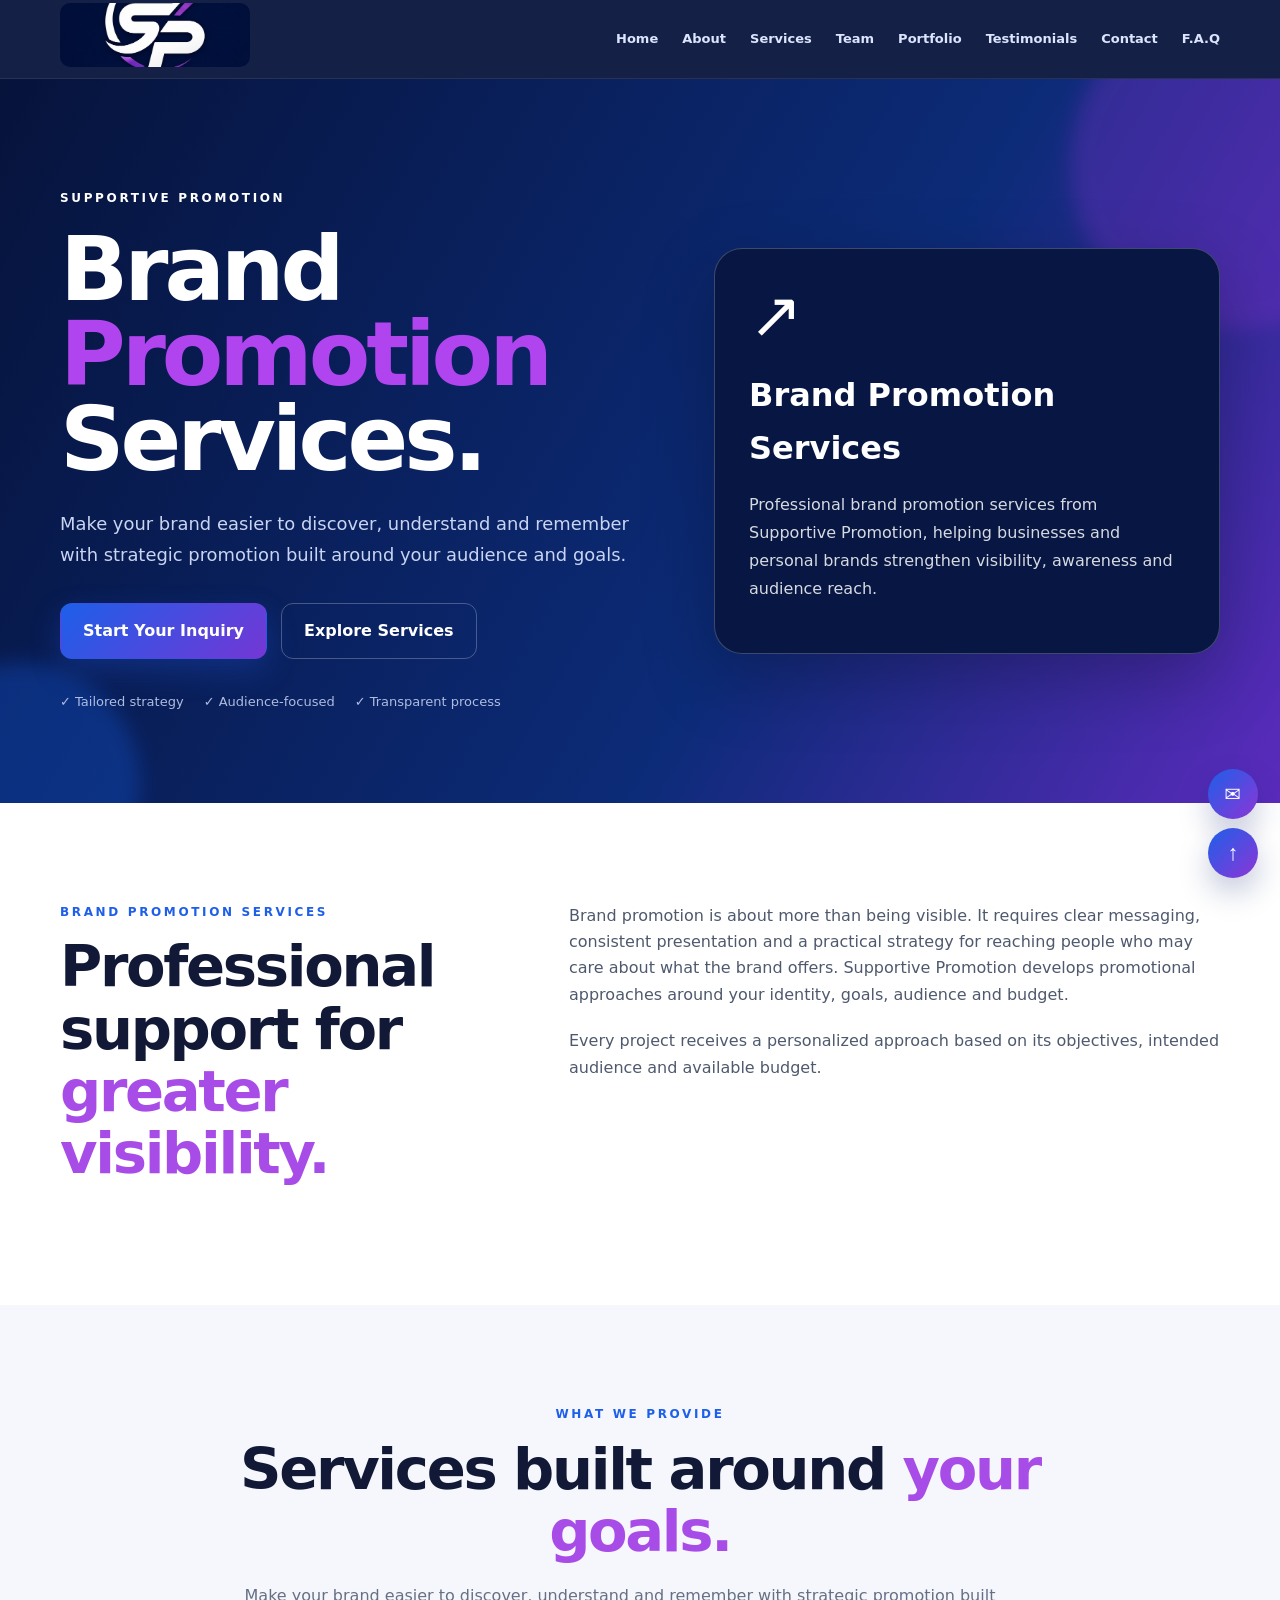
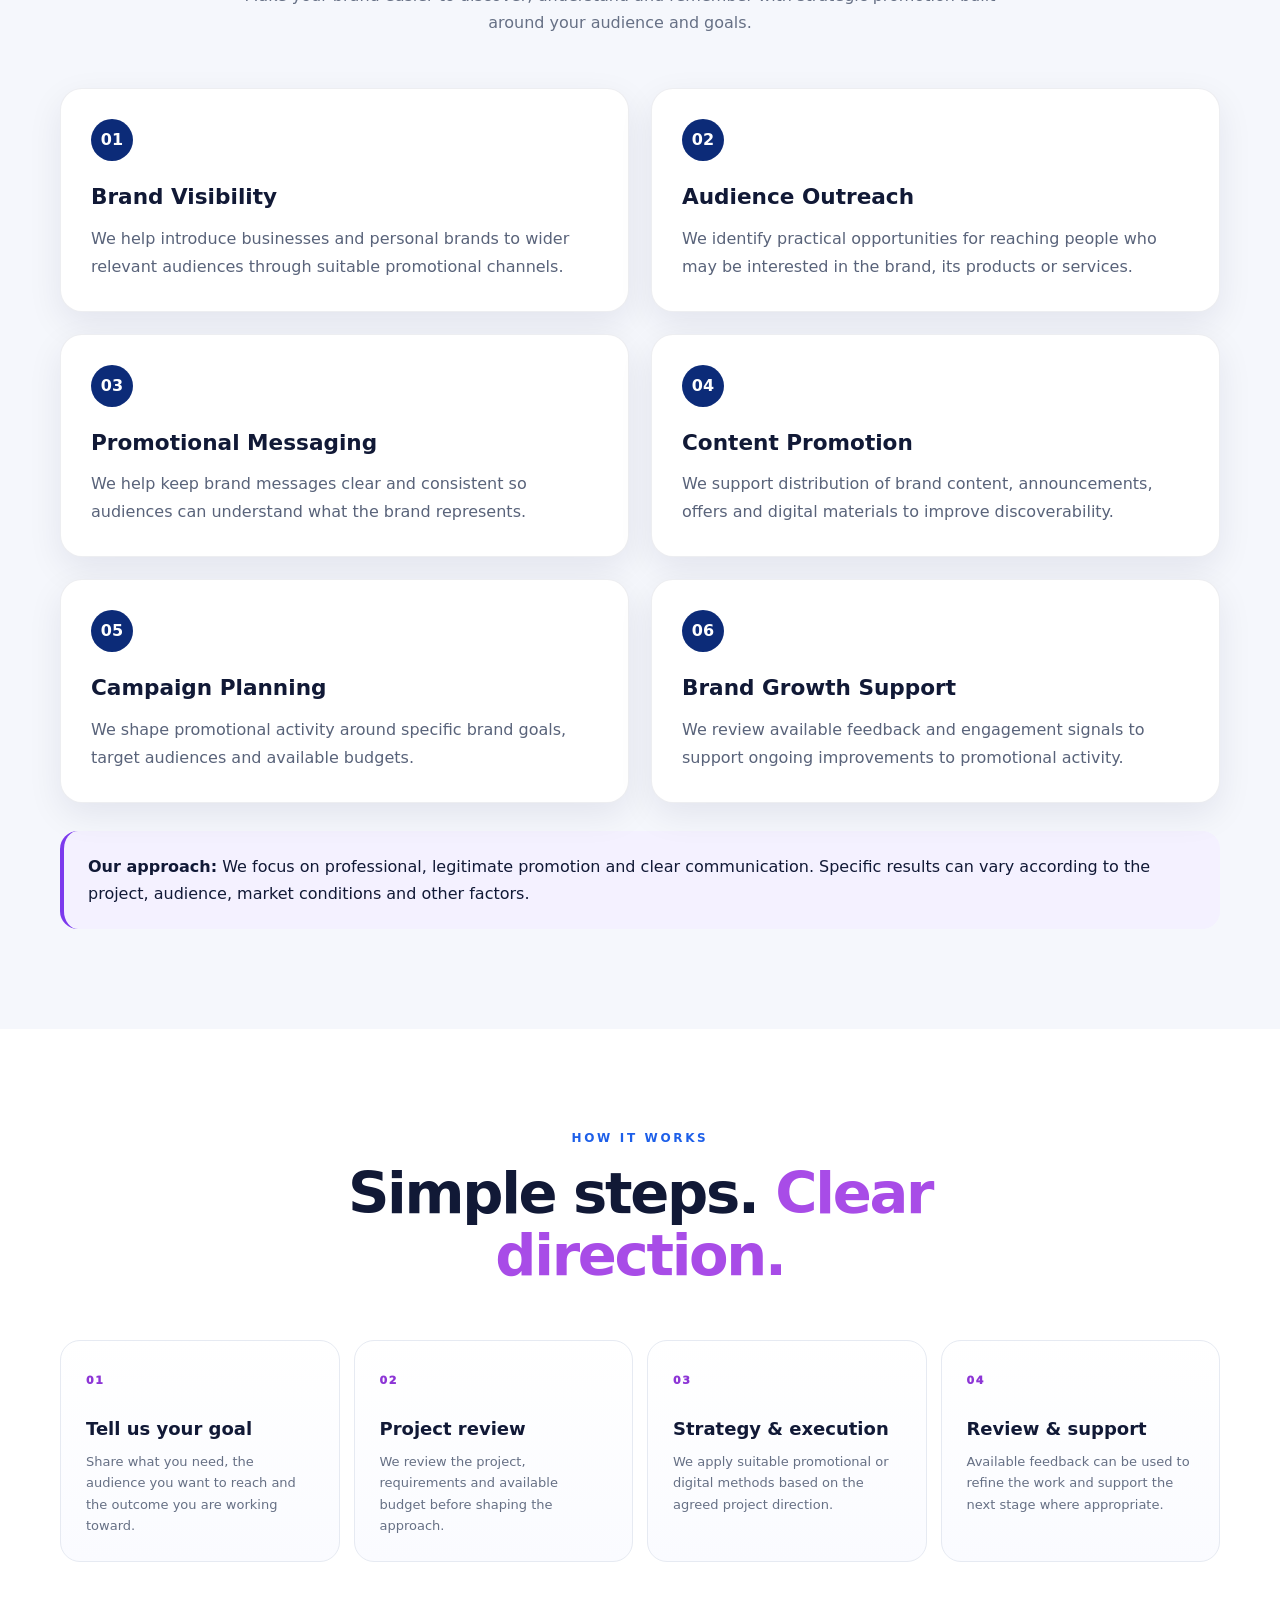
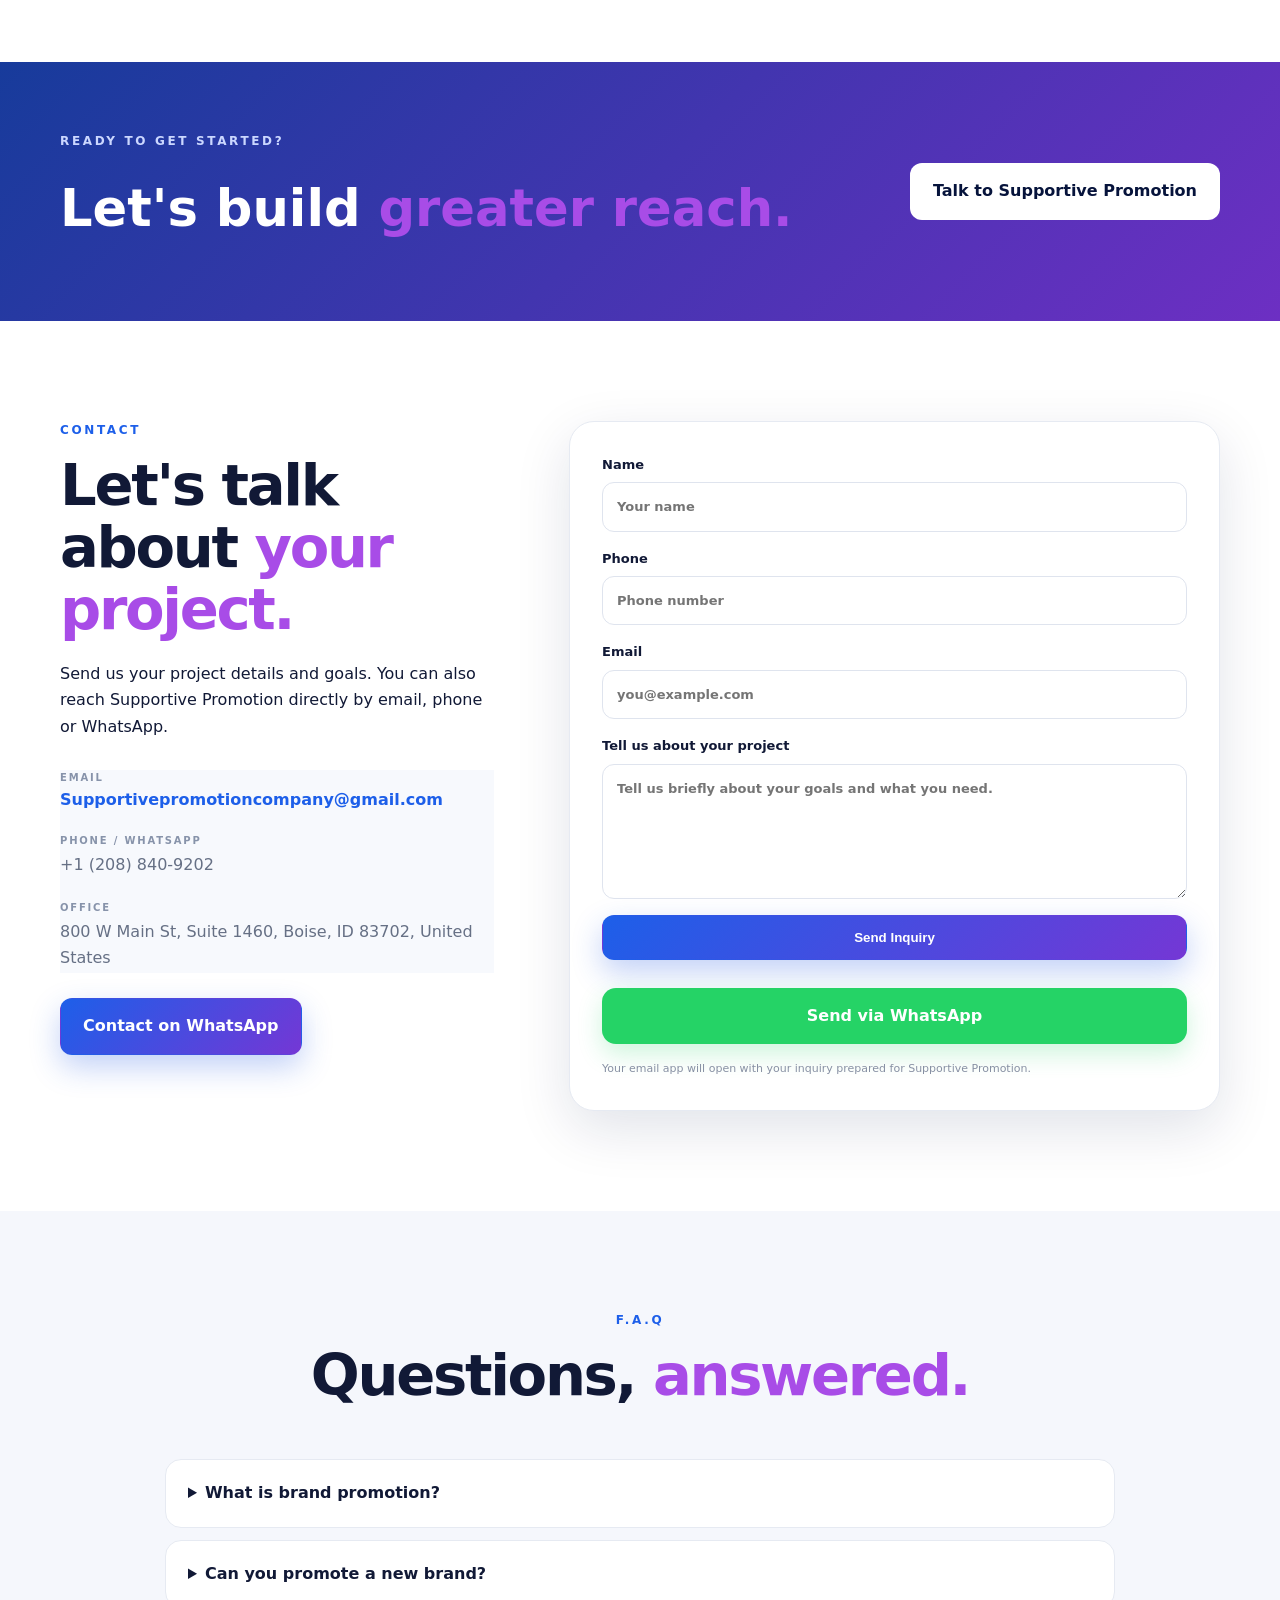
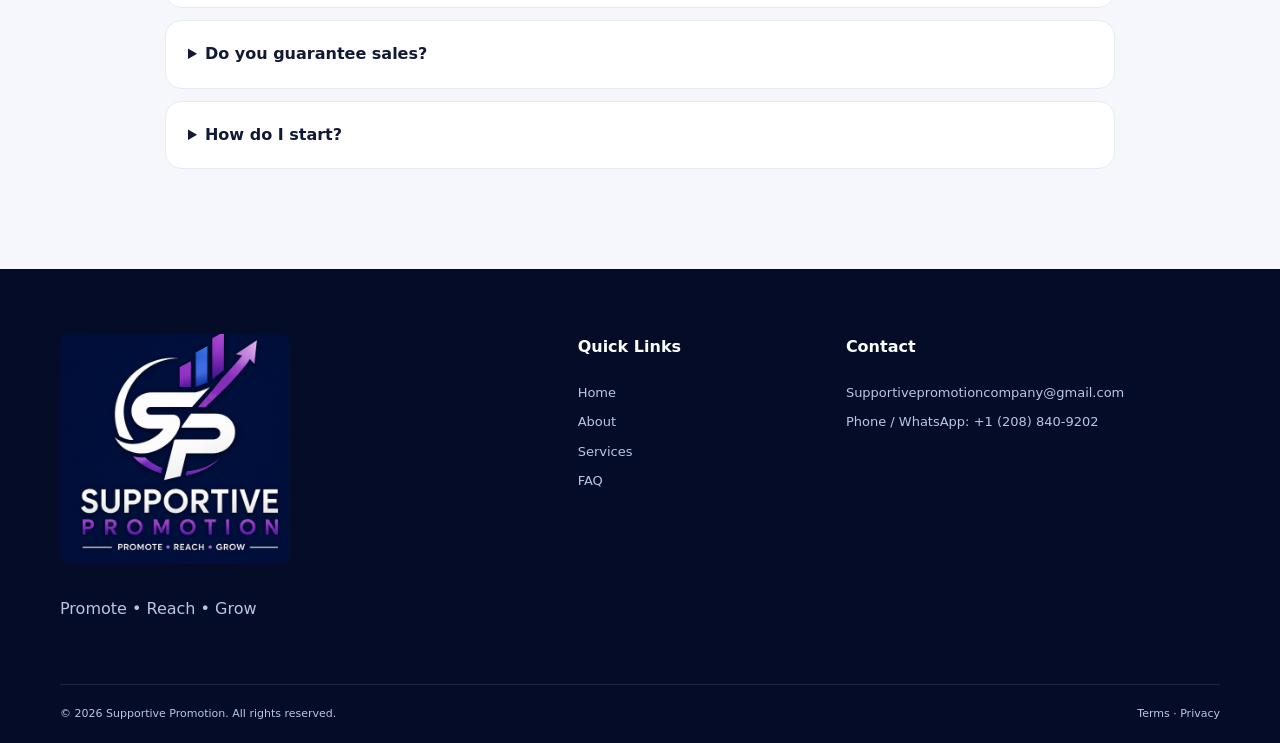
==== brand-promotion.html @ d79837c0 "Add remaining SEO service pages" ====
<!doctype html>
<html lang="en">
<head>
<meta charset="utf-8">
<meta name="viewport" content="width=device-width, initial-scale=1">
<meta name="robots" content="index, follow">
<meta name="theme-color" content="#06133b">
<link rel="icon" href="supportive-promotion-logo-nav.jpg">
<link rel="stylesheet" href="styles.css">
<style>
.service-page-hero{position:relative;overflow:hidden;padding:110px 0 90px;background:linear-gradient(120deg,#06133b 0%,#0c2b78 62%,#5b2bbd 100%);color:#fff}
.service-page-hero .hero-grid{align-items:center}.service-page-hero h1{font-size:clamp(3rem,7vw,6rem);line-height:.95;margin:18px 0 26px;letter-spacing:-.045em}
.service-page-hero h1 span{color:#b044ef}.service-page-hero .hero-text{max-width:680px;font-size:1.12rem;line-height:1.75}.service-page-hero .eyebrow{color:#fff}
.service-visual{background:#071642;border:1px solid rgba(255,255,255,.22);border-radius:28px;padding:34px;box-shadow:0 25px 70px rgba(0,0,0,.25)}
.service-visual .mark{font-size:4rem;line-height:1}.service-visual h3{font-size:2rem;margin:22px 0 10px}.service-visual p{opacity:.84;line-height:1.75}
.service-detail-grid{display:grid;grid-template-columns:repeat(2,minmax(0,1fr));gap:22px;margin-top:38px}.service-detail-card{background:#fff;border-radius:22px;padding:30px;box-shadow:0 12px 35px rgba(6,19,59,.08);border:1px solid rgba(6,19,59,.07)}
.service-detail-card b{display:inline-flex;width:42px;height:42px;align-items:center;justify-content:center;border-radius:50%;background:#0c2b78;color:#fff;margin-bottom:18px}.service-detail-card h3{margin:0 0 10px;font-size:1.35rem}.service-detail-card p{margin:0;line-height:1.75;color:#59637a}
.page-note{margin-top:28px;padding:22px 24px;border-radius:18px;background:#f4f1ff;border-left:4px solid #7c3aed;line-height:1.7}.page-contact-actions{display:flex;gap:14px;flex-wrap:wrap;margin-top:25px}
@media(max-width:800px){.service-page-hero{padding:80px 0 65px}.service-detail-grid{grid-template-columns:1fr}}
</style>
<title>Brand Promotion Services | Supportive Promotion</title>
<meta name="description" content="Professional brand promotion services from Supportive Promotion, helping businesses and personal brands strengthen visibility, awareness and audience reach.">
<link rel="canonical" href="https://supportivepromotion.com/brand-promotion.html">
<meta property="og:type" content="website"><meta property="og:title" content="Brand Promotion Services | Supportive Promotion"><meta property="og:description" content="Professional brand promotion services from Supportive Promotion, helping businesses and personal brands strengthen visibility, awareness and audience reach."><meta property="og:url" content="https://supportivepromotion.com/brand-promotion.html"><meta property="og:image" content="https://supportivepromotion.com/supportive-promotion-logo.png"><meta property="og:site_name" content="Supportive Promotion">
<meta name="twitter:card" content="summary_large_image"><meta name="twitter:title" content="Brand Promotion Services | Supportive Promotion"><meta name="twitter:description" content="Professional brand promotion services from Supportive Promotion, helping businesses and personal brands strengthen visibility, awareness and audience reach."><meta name="twitter:image" content="https://supportivepromotion.com/supportive-promotion-logo.png">
<script type="application/ld+json">{
"@context":"https://schema.org","@type":"Service","name":"Brand Promotion Services",
"serviceType":"Brand Promotion Services","url":"https://supportivepromotion.com/brand-promotion.html","description":"Professional brand promotion services from Supportive Promotion, helping businesses and personal brands strengthen visibility, awareness and audience reach.",
"provider":{"@type":"Organization","name":"Supportive Promotion","url":"https://supportivepromotion.com/","email":"Supportivepromotioncompany@gmail.com","telephone":"+1-208-840-9202"}
}</script>
</head>
<body>
<header class="site-header" id="top"><div class="container nav-wrap">
<a class="brand" href="index.html" aria-label="Supportive Promotion home"><img src="supportive-promotion-logo-nav.jpg" alt="Supportive Promotion logo"></a>
<button class="menu-btn" aria-label="Open navigation" aria-expanded="false">☰</button>
<nav class="nav" aria-label="Main navigation"><a href="index.html">Home</a><a href="index.html#about">About</a><a href="index.html#services">Services</a><a href="index.html#team">Team</a><a href="index.html#portfolio">Portfolio</a><a href="index.html#testimonials">Testimonials</a><a href="#contact">Contact</a><a href="#faq">F.A.Q</a></nav>
</div></header>
<main>
<section class="service-page-hero"><div class="hero-glow glow-one"></div><div class="hero-glow glow-two"></div><div class="container hero-grid">
<div class="hero-copy reveal"><p class="eyebrow">SUPPORTIVE PROMOTION</p><h1>Brand<br><span>Promotion</span><br>Services.</h1><p class="hero-text">Make your brand easier to discover, understand and remember with strategic promotion built around your audience and goals.</p><div class="hero-actions"><a class="btn btn-primary" href="#contact">Start Your Inquiry</a><a class="btn btn-outline" href="#services">Explore Services</a></div><div class="trust-row"><span>✓ Tailored strategy</span><span>✓ Audience-focused</span><span>✓ Transparent process</span></div></div>
<div class="service-visual reveal"><div class="mark">↗</div><h3>Brand Promotion Services</h3><p>Professional brand promotion services from Supportive Promotion, helping businesses and personal brands strengthen visibility, awareness and audience reach.</p></div>
</div></section>

<section class="section about"><div class="container two-col"><div class="section-heading reveal"><p class="eyebrow blue">BRAND PROMOTION SERVICES</p><h2>Professional support for <span>greater visibility.</span></h2></div><div class="about-copy reveal"><p>Brand promotion is about more than being visible. It requires clear messaging, consistent presentation and a practical strategy for reaching people who may care about what the brand offers. Supportive Promotion develops promotional approaches around your identity, goals, audience and budget.</p><p>Every project receives a personalized approach based on its objectives, intended audience and available budget.</p></div></div></section>

<section class="section soft" id="services"><div class="container"><div class="section-heading centered reveal"><p class="eyebrow blue">WHAT WE PROVIDE</p><h2>Services built around <span>your goals.</span></h2><p>Make your brand easier to discover, understand and remember with strategic promotion built around your audience and goals.</p></div><div class="service-detail-grid"><article class="service-detail-card reveal"><b>01</b><h3>Brand Visibility</h3><p>We help introduce businesses and personal brands to wider relevant audiences through suitable promotional channels.</p></article>
<article class="service-detail-card reveal"><b>02</b><h3>Audience Outreach</h3><p>We identify practical opportunities for reaching people who may be interested in the brand, its products or services.</p></article>
<article class="service-detail-card reveal"><b>03</b><h3>Promotional Messaging</h3><p>We help keep brand messages clear and consistent so audiences can understand what the brand represents.</p></article>
<article class="service-detail-card reveal"><b>04</b><h3>Content Promotion</h3><p>We support distribution of brand content, announcements, offers and digital materials to improve discoverability.</p></article>
<article class="service-detail-card reveal"><b>05</b><h3>Campaign Planning</h3><p>We shape promotional activity around specific brand goals, target audiences and available budgets.</p></article>
<article class="service-detail-card reveal"><b>06</b><h3>Brand Growth Support</h3><p>We review available feedback and engagement signals to support ongoing improvements to promotional activity.</p></article></div><div class="page-note reveal"><strong>Our approach:</strong> We focus on professional, legitimate promotion and clear communication. Specific results can vary according to the project, audience, market conditions and other factors.</div></div></section>

<section class="section process"><div class="container"><div class="section-heading centered reveal"><p class="eyebrow blue">HOW IT WORKS</p><h2>Simple steps. <span>Clear direction.</span></h2></div><div class="process-grid">
<div class="process-step reveal"><span>01</span><h3>Tell us your goal</h3><p>Share what you need, the audience you want to reach and the outcome you are working toward.</p></div>
<div class="process-step reveal"><span>02</span><h3>Project review</h3><p>We review the project, requirements and available budget before shaping the approach.</p></div>
<div class="process-step reveal"><span>03</span><h3>Strategy & execution</h3><p>We apply suitable promotional or digital methods based on the agreed project direction.</p></div>
<div class="process-step reveal"><span>04</span><h3>Review & support</h3><p>Available feedback can be used to refine the work and support the next stage where appropriate.</p></div>
</div></div></section>

<section class="section cta"><div class="container cta-inner reveal"><div><p class="eyebrow">READY TO GET STARTED?</p><h2>Let's build <span>greater reach.</span></h2></div><a class="btn btn-light" href="#contact">Talk to Supportive Promotion</a></div></section>

<section class="section contact" id="contact"><div class="container two-col"><div class="section-heading reveal"><p class="eyebrow blue">CONTACT</p><h2>Let's talk about <span>your project.</span></h2><p>Send us your project details and goals. You can also reach Supportive Promotion directly by email, phone or WhatsApp.</p><div class="contact-info"><div><small>EMAIL</small><a href="mailto:Supportivepromotioncompany@gmail.com">Supportivepromotioncompany@gmail.com</a></div><div><small>PHONE / WHATSAPP</small><p>+1 (208) 840-9202</p></div><div><small>OFFICE</small><p>800 W Main St, Suite 1460, Boise, ID 83702, United States</p></div></div><div class="page-contact-actions"><a class="btn btn-primary" href="https://wa.me/12088409202" target="_blank" rel="noopener">Contact on WhatsApp</a><a class="btn btn-outline" href="mailto:Supportivepromotioncompany@gmail.com">Send Email</a></div></div>
<form class="contact-form reveal" id="contactForm"><label>Name<input name="name" required placeholder="Your name"></label><label>Phone<input name="phone" placeholder="Phone number"></label><label>Email<input type="email" name="email" required placeholder="you@example.com"></label><label>Tell us about your project<textarea name="message" rows="5" required placeholder="Tell us briefly about your goals and what you need."></textarea></label><button class="btn btn-primary" type="submit">Send Inquiry</button><a id="whatsapp-inquiry" class="whatsapp-inquiry" href="https://wa.me/12088409202" target="_blank" rel="noopener">Send via WhatsApp</a><p class="form-note">Your email app will open with your inquiry prepared for Supportive Promotion.</p></form></div></section>

<section class="section soft" id="faq"><div class="container faq-wrap"><div class="section-heading centered reveal"><p class="eyebrow blue">F.A.Q</p><h2>Questions, <span>answered.</span></h2></div><div class="faq-list"><details class="reveal"><summary>What is brand promotion?</summary><p>Brand promotion is the strategic use of messaging, content and promotional channels to increase awareness and help relevant audiences discover a brand.</p></details>
<details class="reveal"><summary>Can you promote a new brand?</summary><p>Yes. New and developing brands can be considered depending on their goals, content and promotion requirements.</p></details>
<details class="reveal"><summary>Do you guarantee sales?</summary><p>No. Promotion can improve awareness and reach, but sales depend on factors such as the offer, pricing, audience demand and market conditions.</p></details>
<details class="reveal"><summary>How do I start?</summary><p>Send us your brand details, goals, relevant links and the audience you want to reach.</p></details></div></div></section>
</main>
<div class="floating-actions" aria-label="Quick actions"><a href="mailto:Supportivepromotioncompany@gmail.com" title="Email Supportive Promotion" aria-label="Email Supportive Promotion">✉</a><button id="backTop" title="Back to top" aria-label="Back to top">↑</button></div>
<footer class="footer"><div class="container footer-grid"><div><img src="supportive-promotion-logo-nav.jpg" class="footer-logo" alt="Supportive Promotion"><p>Promote • Reach • Grow</p></div><div><h4>Quick Links</h4><a href="index.html">Home</a><a href="index.html#about">About</a><a href="index.html#services">Services</a><a href="#faq">FAQ</a></div><div><h4>Contact</h4><a href="mailto:Supportivepromotioncompany@gmail.com">Supportivepromotioncompany@gmail.com</a><span>Phone / WhatsApp: +1 (208) 840-9202</span></div></div><div class="container footer-bottom"><span>© 2026 Supportive Promotion. All rights reserved.</span><span>Terms · Privacy</span></div></footer>
<script src="script.js"></script>
</body></html>
---- styles.css ----
:root{
  --navy:#06133b;--navy2:#0b1e55;--blue:#1d5fe9;--purple:#8d35d6;
  --ink:#111936;--muted:#667085;--soft:#f5f7fc;--white:#fff;--line:#e6eaf2;
  --shadow:0 18px 55px rgba(9,25,70,.12);--radius:22px;
}
*{box-sizing:border-box}html{scroll-behavior:smooth}body{margin:0;font-family:Inter,ui-sans-serif,system-ui,-apple-system,Segoe UI,Roboto,Arial,sans-serif;color:var(--ink);background:#fff;line-height:1.65}
a{text-decoration:none;color:inherit}.container{width:min(1160px,92%);margin:auto}
.site-header{position:sticky;top:0;z-index:50;background:rgba(6,19,59,.94);backdrop-filter:blur(15px);border-bottom:1px solid rgba(255,255,255,.08)}
.nav-wrap{height:78px;display:flex;align-items:center;justify-content:space-between;gap:30px}.brand img{width:190px;height:64px;object-fit:cover;object-position:center 38%;border-radius:10px}.nav{display:flex;gap:24px;align-items:center}.nav a{font-size:13px;color:#dce5ff;font-weight:700}.nav a:hover{color:#fff}.menu-btn{display:none;background:none;border:0;color:#fff;font-size:27px}
.hero{position:relative;overflow:hidden;background:radial-gradient(circle at 78% 35%,#153d9c 0,#0a205d 32%,#06133b 68%);color:#fff;padding:92px 0 105px}.hero-grid{display:grid;grid-template-columns:1.08fr .92fr;align-items:center;gap:60px;position:relative;z-index:2}.eyebrow{font-size:12px;letter-spacing:.22em;font-weight:900;margin:0 0 14px;color:#cbd7ff}.eyebrow.blue{color:var(--blue)}h1{font-size:clamp(45px,6vw,78px);line-height:1.02;letter-spacing:-.045em;margin:0 0 25px}h1 span,h2 span{color:#a84ce7}.hero-text{font-size:18px;max-width:640px;color:#c9d4f2}.hero-actions{display:flex;gap:14px;margin:32px 0}.btn{display:inline-flex;align-items:center;justify-content:center;padding:14px 22px;border-radius:12px;font-weight:800;border:1px solid transparent;transition:.25s;cursor:pointer}.btn-primary{background:linear-gradient(135deg,var(--blue),#7437d5);color:#fff;box-shadow:0 12px 30px rgba(36,88,225,.28)}.btn-primary:hover{transform:translateY(-2px)}.btn-outline{border-color:rgba(255,255,255,.25);color:#fff}.btn-outline:hover{background:rgba(255,255,255,.08)}.btn-light{background:#fff;color:var(--navy)}.trust-row{display:flex;gap:20px;flex-wrap:wrap;color:#aebce0;font-size:13px}.hero-visual{position:relative;min-height:540px;display:grid;place-items:center}.logo-card{width:min(500px,100%);border-radius:28px;overflow:hidden;box-shadow:0 30px 80px rgba(0,0,0,.3);border:1px solid rgba(255,255,255,.16)}.logo-card img{display:block;width:100%}.floating-card{position:absolute;background:rgba(255,255,255,.96);color:var(--ink);padding:15px 18px;border-radius:16px;box-shadow:var(--shadow);display:flex;flex-direction:column;font-size:12px}.floating-card strong{font-size:18px}.card-a{left:0;bottom:90px}.card-b{right:0;top:80px}.hero-glow{position:absolute;border-radius:50%;filter:blur(10px);opacity:.28}.glow-one{width:330px;height:330px;background:#8b32d8;right:-120px;top:-80px}.glow-two{width:240px;height:240px;background:#1664f4;left:-100px;bottom:-100px}
.section{padding:100px 0}.soft{background:var(--soft)}.two-col{display:grid;grid-template-columns:.8fr 1.2fr;gap:75px}.section-heading h2{font-size:clamp(36px,4.5vw,58px);line-height:1.08;letter-spacing:-.04em;margin:0 0 20px}.section-heading>p:last-child{color:var(--muted);max-width:760px}.centered{text-align:center;max-width:800px;margin:0 auto 52px}.about-copy{color:#4f596e;font-size:16px}.about-copy p{margin-top:0;margin-bottom:20px}
.service-grid{display:grid;grid-template-columns:repeat(3,1fr);gap:20px}.service-card{background:#fff;border:1px solid var(--line);padding:28px;border-radius:var(--radius);transition:.25s}.service-card:hover{transform:translateY(-6px);box-shadow:var(--shadow)}.icon{width:50px;height:50px;border-radius:14px;display:grid;place-items:center;background:linear-gradient(135deg,#e8efff,#f1e4ff);color:var(--blue);font-size:25px;font-weight:900}.service-card h3{font-size:19px;margin:18px 0 8px}.service-card p,.why-card p{color:var(--muted);font-size:14px;margin:0}
.why{background:#fff}.why-grid{display:grid;grid-template-columns:repeat(4,1fr);gap:18px}.why-card{padding:30px;border-radius:20px;background:#fff;border:1px solid var(--line)}.why-card b{font-size:12px;color:var(--purple)}.why-card h3{margin:25px 0 7px}
.dark-section{background:linear-gradient(145deg,#06133b,#0b205b);color:#fff}.dark-section .section-heading>p:last-child{color:#b9c6e6}.team-grid{display:grid;grid-template-columns:repeat(4,1fr);gap:20px}.team-card{padding:30px;text-align:center;border:1px solid rgba(255,255,255,.12);background:rgba(255,255,255,.05);border-radius:22px}.avatar{width:88px;height:88px;border-radius:50%;margin:0 auto 18px;display:grid;place-items:center;background:linear-gradient(135deg,var(--blue),var(--purple));font-weight:900;font-size:23px}.team-card h3{margin:0 0 4px}.team-card p{margin:0;color:#aebce0;font-size:13px}
.portfolio-grid{display:grid;grid-template-columns:repeat(3,1fr);gap:20px}.project{min-height:300px;border-radius:25px;padding:30px;display:flex;flex-direction:column;justify-content:end;color:#fff;overflow:hidden;position:relative}.project:before{content:"";position:absolute;inset:0;background:linear-gradient(180deg,transparent 15%,rgba(0,0,0,.7));z-index:0}.project>*{position:relative;z-index:1}.project span{font-size:12px;font-weight:900;opacity:.7}.project h3{font-size:27px;margin:5px 0}.project p{margin:0;opacity:.8}.project-one{background:linear-gradient(135deg,#113d9d,#7437d5)}.project-two{background:linear-gradient(135deg,#0a6e96,#1436a0)}.project-three{background:linear-gradient(135deg,#5b1d9c,#e052a0)}
.testimonial-placeholder{max-width:820px;margin:auto;text-align:center;background:#fff;border:1px solid var(--line);padding:55px;border-radius:25px;box-shadow:var(--shadow)}.quote-mark{font-size:75px;line-height:.7;color:var(--purple)}.testimonial-placeholder p{color:var(--muted)}
.cta{background:linear-gradient(135deg,#173b9b,#6d2fc3);color:#fff;padding:70px 0}.cta-inner{display:flex;align-items:center;justify-content:space-between;gap:30px}.cta h2{font-size:clamp(34px,4vw,54px);margin:0}.contact-info{display:grid;gap:20px;margin-top:30px}.contact-info small{display:block;font-size:10px;font-weight:900;letter-spacing:.18em;color:#8793aa}.contact-info a{color:var(--blue);font-weight:800}.contact-info p{margin:2px 0;color:var(--muted)}.contact-form{padding:32px;background:#fff;border:1px solid var(--line);border-radius:25px;box-shadow:var(--shadow);display:grid;gap:16px}.contact-form label{font-size:13px;font-weight:800}.contact-form input,.contact-form textarea{display:block;width:100%;margin-top:7px;border:1px solid #dfe4ee;border-radius:12px;padding:13px 14px;font:inherit;outline:none}.contact-form input:focus,.contact-form textarea:focus{border-color:var(--blue);box-shadow:0 0 0 4px rgba(29,95,233,.08)}.form-note{margin:0;color:#8790a3;font-size:11px}
.faq-wrap{max-width:950px}.faq-list{display:grid;gap:12px}.faq-list details{background:#fff;border:1px solid var(--line);border-radius:16px;padding:20px 22px}.faq-list summary{cursor:pointer;font-weight:850}.faq-list p{color:var(--muted);margin:14px 0 0}
.footer{background:#040c27;color:#b9c6e6;padding:65px 0 20px}.footer-grid{display:grid;grid-template-columns:1.5fr .7fr 1.2fr;gap:50px}.footer-logo{width:230px;border-radius:10px;margin-bottom:8px}.footer-grid h4{color:#fff;margin-top:0}.footer-grid a,.footer-grid span{display:block;margin:8px 0;font-size:13px}.footer-bottom{border-top:1px solid rgba(255,255,255,.1);margin-top:45px;padding-top:20px;display:flex;justify-content:space-between;font-size:11px}
.reveal{opacity:0;transform:translateY(22px);transition:opacity .7s ease,transform .7s ease}.reveal.visible{opacity:1;transform:none}
@media(max-width:900px){.nav{display:none;position:absolute;left:4%;right:4%;top:72px;padding:18px;background:#081746;border:1px solid rgba(255,255,255,.1);border-radius:16px;flex-direction:column;align-items:flex-start}.nav.open{display:flex}.menu-btn{display:block}.hero-grid,.two-col{grid-template-columns:1fr}.hero{padding-top:65px}.hero-visual{min-height:420px}.service-grid{grid-template-columns:repeat(2,1fr)}.why-grid{grid-template-columns:repeat(2,1fr)}.team-grid{grid-template-columns:repeat(2,1fr)}.portfolio-grid{grid-template-columns:1fr}.cta-inner{flex-direction:column;align-items:flex-start}.footer-grid{grid-template-columns:1fr 1fr}.footer-grid>div:first-child{grid-column:1/-1}}
@media(max-width:600px){.nav-wrap{height:68px}.brand img{width:165px;height:55px}.section{padding:70px 0}.hero{padding:55px 0 70px}h1{font-size:44px}.hero-actions{flex-direction:column}.btn{width:100%}.trust-row{gap:10px;display:grid}.hero-visual{min-height:350px}.card-a{left:-8px;bottom:30px}.card-b{right:-8px;top:20px}.service-grid,.why-grid,.team-grid,.footer-grid{grid-template-columns:1fr}.footer-grid>div:first-child{grid-column:auto}.footer-bottom{flex-direction:column;gap:8px}}

/* Professional team directory */
.featured-team{display:grid;grid-template-columns:auto 1fr auto;gap:28px;align-items:center;padding:30px;border:1px solid rgba(255,255,255,.12);background:linear-gradient(120deg,rgba(255,255,255,.09),rgba(255,255,255,.035));border-radius:26px;box-shadow:0 25px 70px rgba(0,0,0,.18);margin-bottom:18px}.featured-avatar{width:112px;height:112px;border-radius:24px;display:grid;place-items:center;background:linear-gradient(135deg,#2b6df5,#9137d7);font-size:30px;font-weight:950;box-shadow:0 12px 35px rgba(60,80,220,.28)}.featured-copy h3{font-size:28px;margin:5px 0}.featured-copy p{color:#b9c6e6;margin:0;max-width:690px}.profile-tag{font-size:10px;letter-spacing:.2em;font-weight:900;color:#c87bf2}.profile-pills{display:flex;gap:8px;flex-wrap:wrap;margin-top:16px}.profile-pills span{font-size:11px;padding:6px 10px;border-radius:99px;background:rgba(255,255,255,.08);color:#d8e0f7}.featured-stat{text-align:right;border-left:1px solid rgba(255,255,255,.12);padding-left:28px}.featured-stat strong{display:block;font-size:38px;color:#fff}.featured-stat span{font-size:11px;color:#9eafd6;text-transform:uppercase;letter-spacing:.12em}.team-directory{display:grid;grid-template-columns:1fr 1fr;gap:12px}.team-row{display:grid;grid-template-columns:auto 1fr auto;gap:15px;align-items:center;padding:17px 18px;border-radius:18px;background:#fff;color:var(--ink);border:1px solid rgba(255,255,255,.08);transition:.25s}.team-row:hover{transform:translateY(-3px);box-shadow:0 12px 35px rgba(0,0,0,.15)}.mini-avatar{width:52px;height:52px;border-radius:50%;display:grid;place-items:center;background:linear-gradient(135deg,#e7efff,#f1ddff);color:var(--blue);font-weight:950}.team-row h3{margin:0;font-size:16px}.team-row p{margin:2px 0 0;color:#748096;font-size:12px}.team-row>strong{font-size:10px;letter-spacing:.12em;color:var(--purple)}

/* Portfolio polish */
.project{min-height:340px;padding:28px}.project-top{display:flex;justify-content:space-between;align-self:stretch;font-size:10px;font-weight:900;letter-spacing:.14em;opacity:.78}.project h3{font-size:30px}.project small{display:block;margin-top:14px;opacity:.75;font-size:11px;letter-spacing:.05em}.portfolio-note{margin-top:18px;padding:18px 22px;border:1px solid var(--line);border-radius:17px;display:flex;align-items:center;gap:15px}.portfolio-note span{font-size:10px;letter-spacing:.16em;font-weight:900;color:var(--purple)}.portfolio-note strong{font-size:14px}.portfolio-note a{margin-left:auto;color:var(--blue);font-weight:850;font-size:13px}

/* Process section */
.process{background:#fff}.process-grid{display:grid;grid-template-columns:repeat(4,1fr);gap:14px}.process-step{padding:25px;border:1px solid var(--line);border-radius:20px;background:linear-gradient(180deg,#fff,#fafbff);position:relative}.process-step span{font-size:11px;font-weight:950;color:var(--purple);letter-spacing:.15em}.process-step h3{margin:22px 0 7px;font-size:18px}.process-step p{margin:0;color:var(--muted);font-size:13px}

/* Floating quick controls */
.floating-actions{position:fixed;right:22px;bottom:22px;z-index:45;display:flex;flex-direction:column;gap:9px}.floating-actions a,.floating-actions button{width:50px;height:50px;border-radius:50%;display:grid;place-items:center;border:0;background:linear-gradient(135deg,#1d5fe9,#8d35d6);color:#fff;font-size:20px;box-shadow:0 14px 30px rgba(16,39,110,.25);cursor:pointer}.floating-actions button{font-size:22px;opacity:0;pointer-events:none;transform:translateY(8px);transition:.25s}.floating-actions button.show{opacity:1;pointer-events:auto;transform:none}

@media(max-width:900px){.featured-team{grid-template-columns:auto 1fr}.featured-stat{display:none}.team-directory{grid-template-columns:1fr}.process-grid{grid-template-columns:repeat(2,1fr)}}
@media(max-width:600px){.featured-team{grid-template-columns:1fr;text-align:center}.featured-avatar{margin:auto}.profile-pills{justify-content:center}.process-grid{grid-template-columns:1fr}.portfolio-note{flex-wrap:wrap}.portfolio-note a{margin-left:0;width:100%}.floating-actions{right:14px;bottom:14px}.floating-actions a,.floating-actions button{width:46px;height:46px}}

.featured-photo{width:150px;height:150px;border-radius:24px;overflow:hidden;border:3px solid rgba(255,255,255,.14);box-shadow:0 16px 40px rgba(0,0,0,.28)}.featured-photo img{width:100%;height:100%;object-fit:cover;object-position:center top;display:block}.mini-avatar.photo-avatar{overflow:hidden;padding:0;background:#eef2fa}.mini-avatar.photo-avatar img{width:100%;height:100%;object-fit:cover;object-position:center top;display:block}.manager-row{border-color:#cfd8ed;box-shadow:0 8px 25px rgba(20,40,90,.06)}@media(max-width:600px){.featured-photo{width:125px;height:125px;margin:auto}.featured-copy{text-align:center}}

/* Expandable team member services */
.team-expandable{cursor:pointer;position:relative;grid-template-columns:auto 1fr auto;outline:none}
.team-expandable:focus-visible{box-shadow:0 0 0 3px rgba(54,105,235,.25)}
.team-expandable .team-chevron{display:inline-block;margin-left:7px;font-size:15px;transition:transform .25s}
.team-expandable[aria-expanded="true"] .team-chevron{transform:rotate(180deg)}
.team-services{grid-column:1/-1;display:grid;grid-template-rows:0fr;overflow:hidden;opacity:0;transition:grid-template-rows .3s ease,opacity .25s ease,padding .3s ease;margin:0;padding:0 14px}
.team-services>*{min-height:0}
.team-services p{margin:0!important;color:#65728a;font-size:13px;line-height:1.65}
.team-services ul{margin:12px 0 0;padding-left:19px;color:#34415a;font-size:12px;line-height:1.9}
.team-expandable[aria-expanded="true"]{border-color:#b9c9ef;background:linear-gradient(135deg,#fff,#f7f9ff);box-shadow:0 10px 28px rgba(27,65,140,.1)}
.team-expandable[aria-expanded="true"] .team-services{grid-template-rows:1fr;opacity:1;padding:15px 14px 6px}
.team-click-hint{text-align:center;color:#8995a8;font-size:11px;margin:16px 0 0;letter-spacing:.03em}
@media(max-width:600px){
  .team-expandable{grid-template-columns:auto 1fr auto}
  .team-expandable>strong{font-size:9px}
  .team-services{padding-left:2px;padding-right:2px}
}

/* Detailed service explanations */
.team-services ul{list-style:none;padding-left:0!important;display:grid;gap:9px}
.team-services li{padding:10px 12px;border-radius:12px;background:#f6f8fc;border:1px solid #e7ebf3}
.team-services li strong{display:block;color:#202d45;font-size:12px;margin-bottom:3px}
.team-services li span{display:block;color:#68758a;font-size:11px;line-height:1.55}
.team-expandable[aria-expanded="true"] .team-services{padding-top:17px;padding-bottom:8px}

/* Team cards: collapsed by default, services only after click */
.team-directory{display:flex;flex-direction:column;gap:18px}
.team-expandable{
  display:grid;
  grid-template-columns:74px 1fr auto;
  align-items:center;
  gap:18px;
  padding:22px 28px;
  min-height:108px;
  border-radius:28px;
  background:#fff;
  color:#14203a;
  border:1px solid rgba(20,32,58,.06);
  box-shadow:0 10px 28px rgba(6,20,65,.12);
  cursor:pointer;
  transition:transform .22s ease, box-shadow .22s ease, border-color .22s ease;
}
.team-expandable:hover{transform:translateY(-2px);box-shadow:0 15px 35px rgba(6,20,65,.16)}
.team-expandable .mini-avatar{width:74px;height:74px}
.team-expandable>div:nth-child(2) h3{font-size:21px;color:#14203a;margin:0 0 5px}
.team-expandable>div:nth-child(2) p{font-size:15px;color:#8993a6;margin:0;line-height:1.45}
.team-expandable>strong{font-size:12px;letter-spacing:.12em;color:#9142c8;white-space:nowrap}
.team-chevron{display:inline-block;margin-left:8px;transition:transform .25s ease}
.team-expandable[aria-expanded="true"] .team-chevron{transform:rotate(180deg)}
.team-services{
  grid-column:1/-1;
  display:none;
  margin:0;
  padding:0;
  border-top:1px solid #edf0f5;
}
.team-expandable[aria-expanded="true"] .team-services{
  display:block;
  padding:18px 4px 2px;
}
.team-services p{font-size:13px!important;line-height:1.65;color:#66738a!important;margin:0 0 12px!important}
.team-services ul{list-style:none!important;padding:0!important;margin:0!important;display:grid;gap:9px}
.team-services li{padding:10px 12px!important;border-radius:12px;background:#f7f8fb;border:1px solid #e9edf4}
.team-services li strong{display:block;color:#202d45;font-size:12px;margin-bottom:3px}
.team-services li span{display:block;color:#68758a;font-size:11px;line-height:1.55}
.team-click-hint{margin:16px 0 0;text-align:center;color:#9aa4b4;font-size:11px}
@media(max-width:600px){
  .team-expandable{grid-template-columns:58px 1fr auto;gap:14px;padding:18px 17px;min-height:94px;border-radius:24px}
  .team-expandable .mini-avatar{width:58px;height:58px}
  .team-expandable>div:nth-child(2) h3{font-size:17px}
  .team-expandable>div:nth-child(2) p{font-size:13px}
  .team-expandable>strong{font-size:10px}
}

.contact-info{background:#f7f9fd}.contact-info-card{display:grid;grid-template-columns:1fr 1fr;gap:35px;align-items:center;padding:34px;border:1px solid #e1e7f1;border-radius:26px;background:#fff;box-shadow:0 18px 50px rgba(20,40,90,.08)}.contact-info-card h2{margin:7px 0 10px}.contact-info-card>div>p:last-child{color:#718096;max-width:560px}.contact-details-grid{display:grid;gap:11px}.contact-details-grid a,.contact-details-grid>div{padding:16px 18px;border:1px solid #e7ebf2;border-radius:16px;background:#fbfcfe;text-decoration:none}.contact-details-grid small{display:block;font-size:9px;font-weight:900;letter-spacing:.16em;color:#8a43c8;margin-bottom:5px}.contact-details-grid strong{display:block;font-size:14px;color:#17233c;word-break:break-word}.contact-details-grid span{display:block;font-size:11px;color:#7b8798;margin-top:3px}@media(max-width:700px){.contact-info-card{grid-template-columns:1fr;padding:24px}.contact-details-grid strong{font-size:13px}}

.contact-details-grid a strong{color:inherit}.whatsapp-inquiry{display:inline-flex;align-items:center;justify-content:center;margin-top:12px;padding:15px 22px;border-radius:14px;background:#25D366;color:#fff!important;font-weight:800;text-decoration:none;box-shadow:0 10px 24px rgba(37,211,102,.22)}.whatsapp-inquiry:hover{transform:translateY(-1px)}

/* Professional five-star client experience section */
.client-experience{background:linear-gradient(180deg,#f7f9fd 0%,#fff 100%)}
.rating-header{text-align:center;max-width:680px;margin:0 auto 34px}
.rating-header>p:last-child{color:#718096;line-height:1.7}
.rating-grid{display:grid;grid-template-columns:repeat(3,1fr);gap:18px}
.rating-card{background:#fff;border:1px solid #e4e9f2;border-radius:22px;padding:26px 22px;text-align:center;box-shadow:0 12px 32px rgba(19,42,92,.08)}
.stars{font-size:25px;letter-spacing:4px;color:#f4b51b;line-height:1;margin-bottom:16px;text-shadow:0 2px 8px rgba(244,181,27,.2)}
.rating-card h3{margin:0 0 8px;color:#17233c;font-size:17px}
.rating-card p{margin:0;color:#718096;font-size:12px;line-height:1.7}
.rating-strip{margin-top:20px;padding:20px 24px;border-radius:20px;background:#101f52;color:#fff;display:grid;grid-template-columns:repeat(3,1fr);gap:12px;text-align:center}
.rating-strip div{display:flex;flex-direction:column;gap:5px}
.rating-strip strong{font-size:18px;color:#f4b51b;letter-spacing:2px}
.rating-strip span{font-size:10px;color:#c9d3e8;letter-spacing:.05em}
@media(max-width:700px){
  .rating-grid{grid-template-columns:1fr}
  .rating-strip{grid-template-columns:1fr;gap:18px}
}

/* Supportive Promotion testimonials — blue/purple agency style */
.testimonials-section{background:#fff}
.testimonial-heading{display:flex;justify-content:space-between;align-items:end;gap:25px;margin-bottom:30px}
.testimonial-heading h2{margin:5px 0 0}
.testimonial-rating{background:#f5f1ff;border:1px solid #e7dcfb;border-radius:18px;padding:13px 18px;text-align:center;min-width:150px}
.testimonial-rating strong{display:block;color:#f4b51b;font-size:20px;letter-spacing:3px}
.testimonial-rating span{font-size:10px;color:#7a6b95;letter-spacing:.05em}
.testimonial-track{display:grid;grid-template-columns:repeat(2,1fr);gap:20px}
.testimonial-card{background:#fff;border:1px solid #e5e9f2;border-radius:24px;padding:26px;box-shadow:0 14px 38px rgba(17,39,91,.09);position:relative;overflow:hidden}
.testimonial-card:before{content:"“";position:absolute;right:20px;top:-7px;font-size:90px;font-family:Georgia,serif;color:#eef0ff;line-height:1}
.testimonial-stars{color:#f4b51b;letter-spacing:3px;font-size:16px;margin-bottom:15px}
.testimonial-card p{position:relative;margin:0 0 22px;color:#59677d;font-size:13px;line-height:1.8;min-height:92px}
.testimonial-person{display:flex;align-items:center;gap:11px;border-top:1px solid #edf0f5;padding-top:15px}
.testimonial-avatar{width:40px;height:40px;border-radius:50%;display:grid;place-items:center;background:linear-gradient(135deg,#193d9b,#8b3fd1);color:#fff;font-weight:900}
.testimonial-person strong{display:block;font-size:12px;color:#18243c}
.testimonial-person small{display:block;color:#8a95a6;font-size:10px;margin-top:3px}
.testimonial-controls{display:flex;justify-content:center;align-items:center;gap:15px;margin-top:25px}
.testimonial-controls button{width:40px;height:40px;border-radius:50%;border:1px solid #dfe4ee;background:#fff;color:#25365d;font-size:18px;cursor:pointer}
.testimonial-controls button:hover{border-color:#8b3fd1;box-shadow:0 5px 15px rgba(65,52,150,.12)}
.testimonial-dots{display:flex;gap:6px}
.testimonial-dot{width:7px;height:7px;border:0;border-radius:50%;background:#d8ddea;padding:0;cursor:pointer}
.testimonial-dot.active{width:22px;border-radius:10px;background:#7040c6}
.testimonial-note{text-align:center;color:#9aa4b3;font-size:10px;margin:16px 0 0}
@media(max-width:760px){
 .testimonial-heading{align-items:start;flex-direction:column}
 .testimonial-rating{align-self:stretch}
 .testimonial-track{grid-template-columns:1fr}
 .testimonial-card{padding:22px}
}

.testimonial-photo{overflow:hidden;padding:0}
.testimonial-photo img{width:100%;height:100%;object-fit:cover;display:block}
.testimonial-link-logo{display:inline-flex;vertical-align:middle;margin-left:7px;width:23px;height:23px;border-radius:6px;overflow:hidden;align-items:center;justify-content:center;background:#f5f1ff;border:1px solid #e3d7f7;transition:transform .2s ease,box-shadow .2s ease}
.testimonial-link-logo img{width:100%;height:100%;object-fit:contain;display:block}
.testimonial-link-logo:hover{transform:scale(1.12);box-shadow:0 4px 12px rgba(112,64,198,.25)}

.testimonials-section{background:#fff}.testimonial-heading{display:flex;justify-content:space-between;align-items:end;gap:25px;margin-bottom:30px}.testimonial-heading h2{margin:5px 0 8px}.testimonial-heading>div:first-child>p:last-child{color:#718096;line-height:1.6;margin:0}.testimonial-rating{background:#f5f1ff;border:1px solid #e7dcfb;border-radius:18px;padding:13px 18px;text-align:center;min-width:150px}.testimonial-rating strong{display:block;color:#f4b51b;font-size:20px;letter-spacing:3px}.testimonial-rating span{font-size:10px;color:#7a6b95}.testimonial-grid{display:grid;grid-template-columns:repeat(2,minmax(0,1fr));gap:20px}.testimonial-card{background:#fff;border:1px solid #e5e9f2;border-radius:24px;padding:26px;box-shadow:0 14px 38px rgba(17,39,91,.09);position:relative;overflow:hidden}.testimonial-card:before{content:"“";position:absolute;right:20px;top:-7px;font-size:90px;font-family:Georgia,serif;color:#eef0ff;line-height:1}.testimonial-stars{color:#f4b51b;letter-spacing:3px;font-size:16px;margin-bottom:15px}.testimonial-card p{position:relative;margin:0 0 22px;color:#59677d;font-size:13px;line-height:1.8}.testimonial-person{display:flex;align-items:center;gap:11px;border-top:1px solid #edf0f5;padding-top:15px}.testimonial-avatar{width:46px;height:46px;flex:0 0 46px;border-radius:50%;display:grid;place-items:center;background:linear-gradient(135deg,#193d9b,#8b3fd1);color:#fff;font-weight:900;overflow:hidden}.testimonial-photo img{width:100%;height:100%;object-fit:cover;display:block}.testimonial-identity strong{display:flex;align-items:center;font-size:12px;color:#18243c}.testimonial-identity small{display:block;color:#8a95a6;font-size:10px;margin-top:3px}.testimonial-link-logo{display:inline-flex;margin-left:7px;width:23px;height:23px;border-radius:6px;overflow:hidden;align-items:center;justify-content:center;background:#f5f1ff;border:1px solid #e3d7f7}.testimonial-link-logo img{width:100%;height:100%;object-fit:contain;display:block}.testimonial-placeholder-card{background:linear-gradient(145deg,#fbfcff,#f5f1ff)}@media(max-width:760px){.testimonial-heading{align-items:start;flex-direction:column}.testimonial-rating{align-self:stretch}.testimonial-grid{grid-template-columns:1fr}.testimonial-card{padding:22px}}

.whatsapp-qr-card{margin-top:24px;padding:20px;border:1px solid #e1e7f1;border-radius:22px;background:linear-gradient(135deg,#f8faff,#fbf8ff);display:grid;grid-template-columns:1fr 150px;gap:22px;align-items:center}.whatsapp-qr-card small{display:block;font-size:9px;font-weight:900;letter-spacing:.16em;color:#8a43c8;margin-bottom:6px}.whatsapp-qr-card h3{margin:0 0 7px;font-size:20px;color:#17233c}.whatsapp-qr-card p{margin:0;color:#718096;font-size:13px;line-height:1.6}.whatsapp-qr-card a{display:block}.whatsapp-qr-card img{display:block;width:150px;height:150px;object-fit:cover;border-radius:14px;background:#fff;border:6px solid #fff;box-shadow:0 10px 25px rgba(20,40,90,.12)}@media(max-width:600px){.whatsapp-qr-card{grid-template-columns:1fr}.whatsapp-qr-card img{width:180px;height:180px;margin:0 auto}.whatsapp-qr-card a{justify-self:center}}
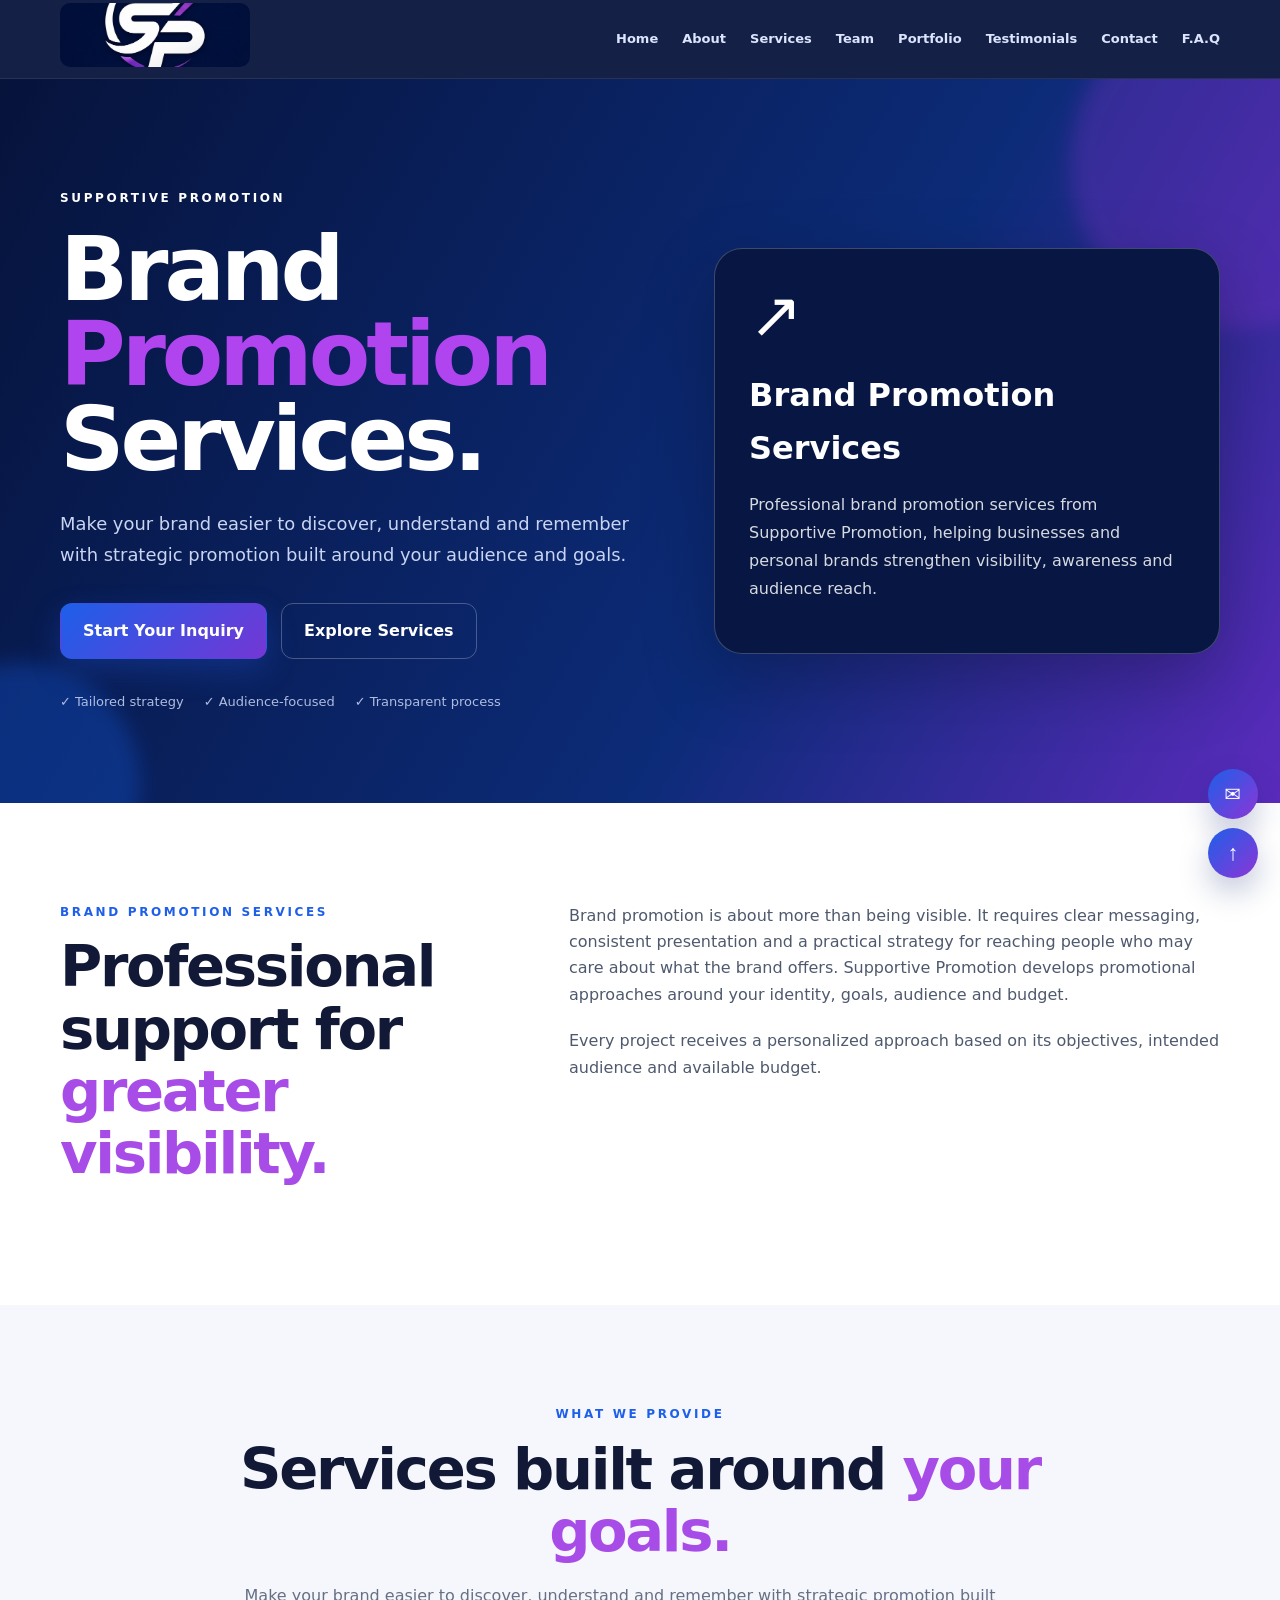
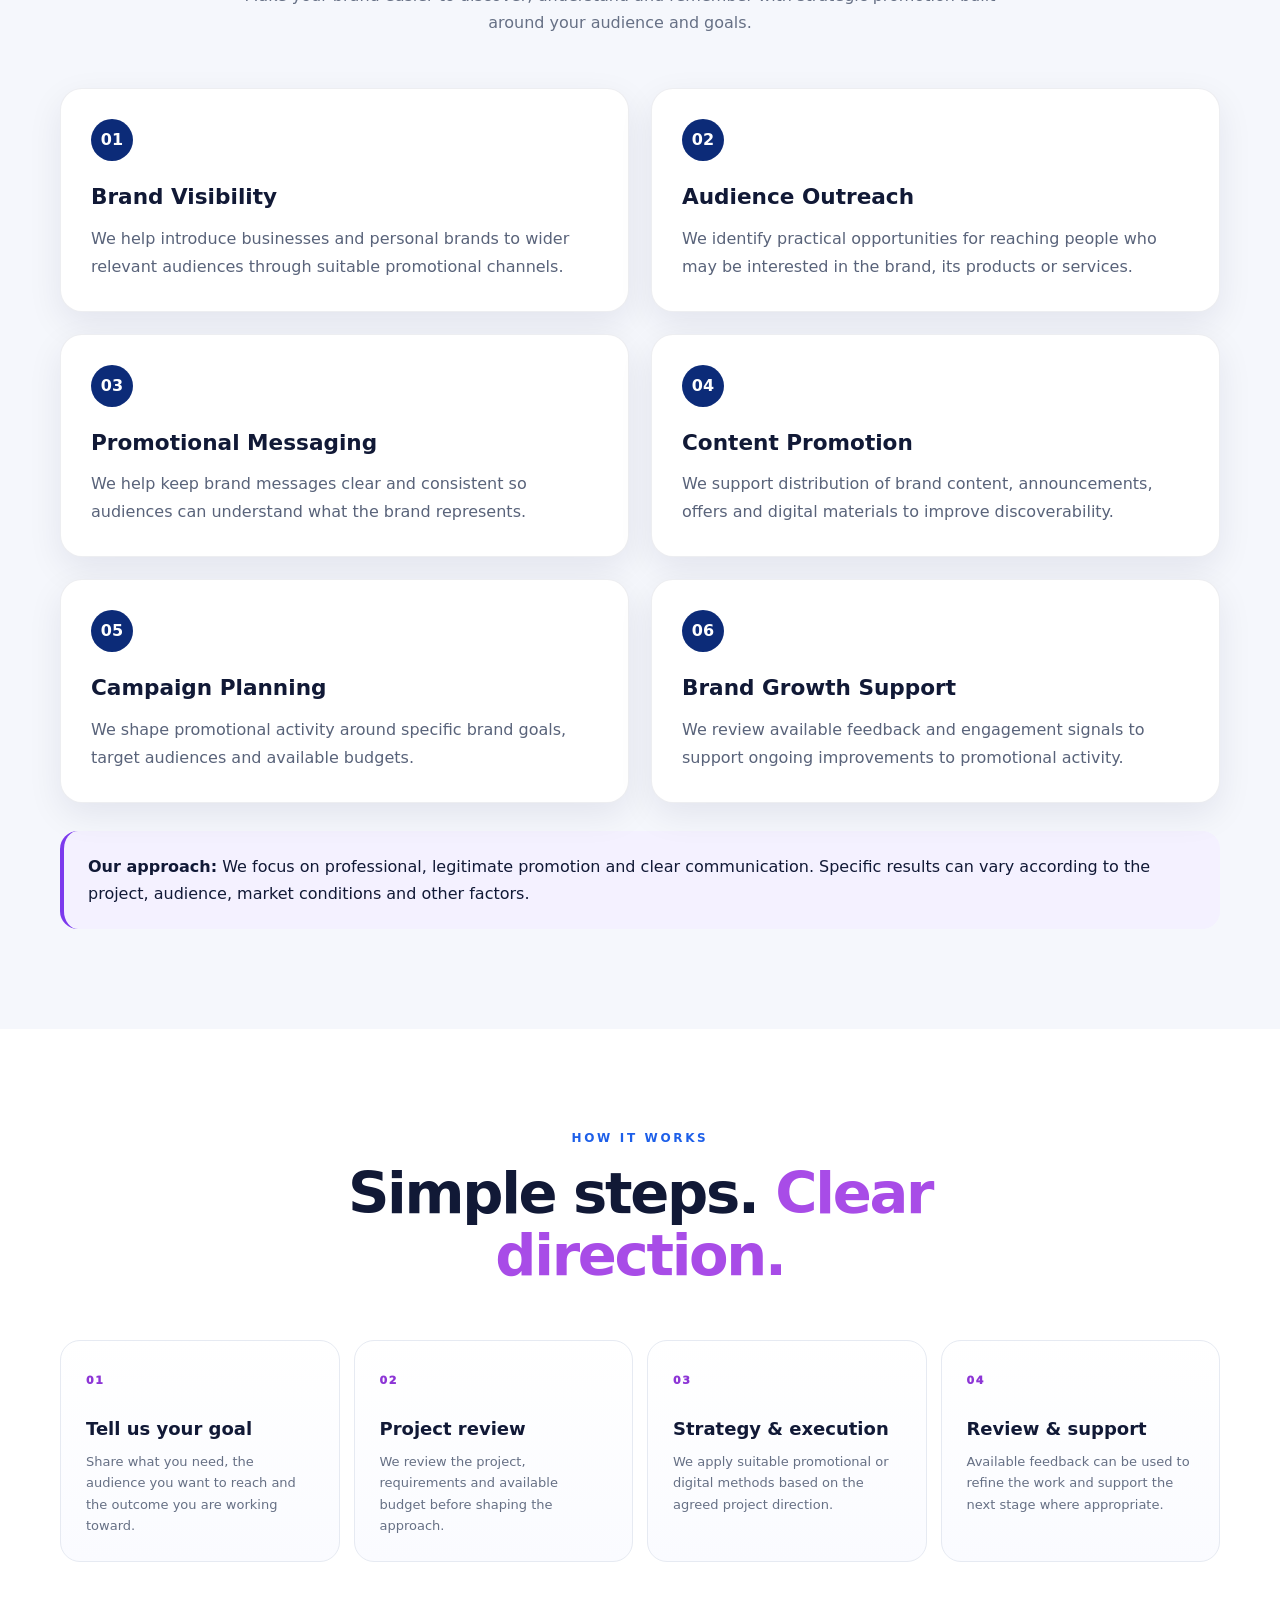
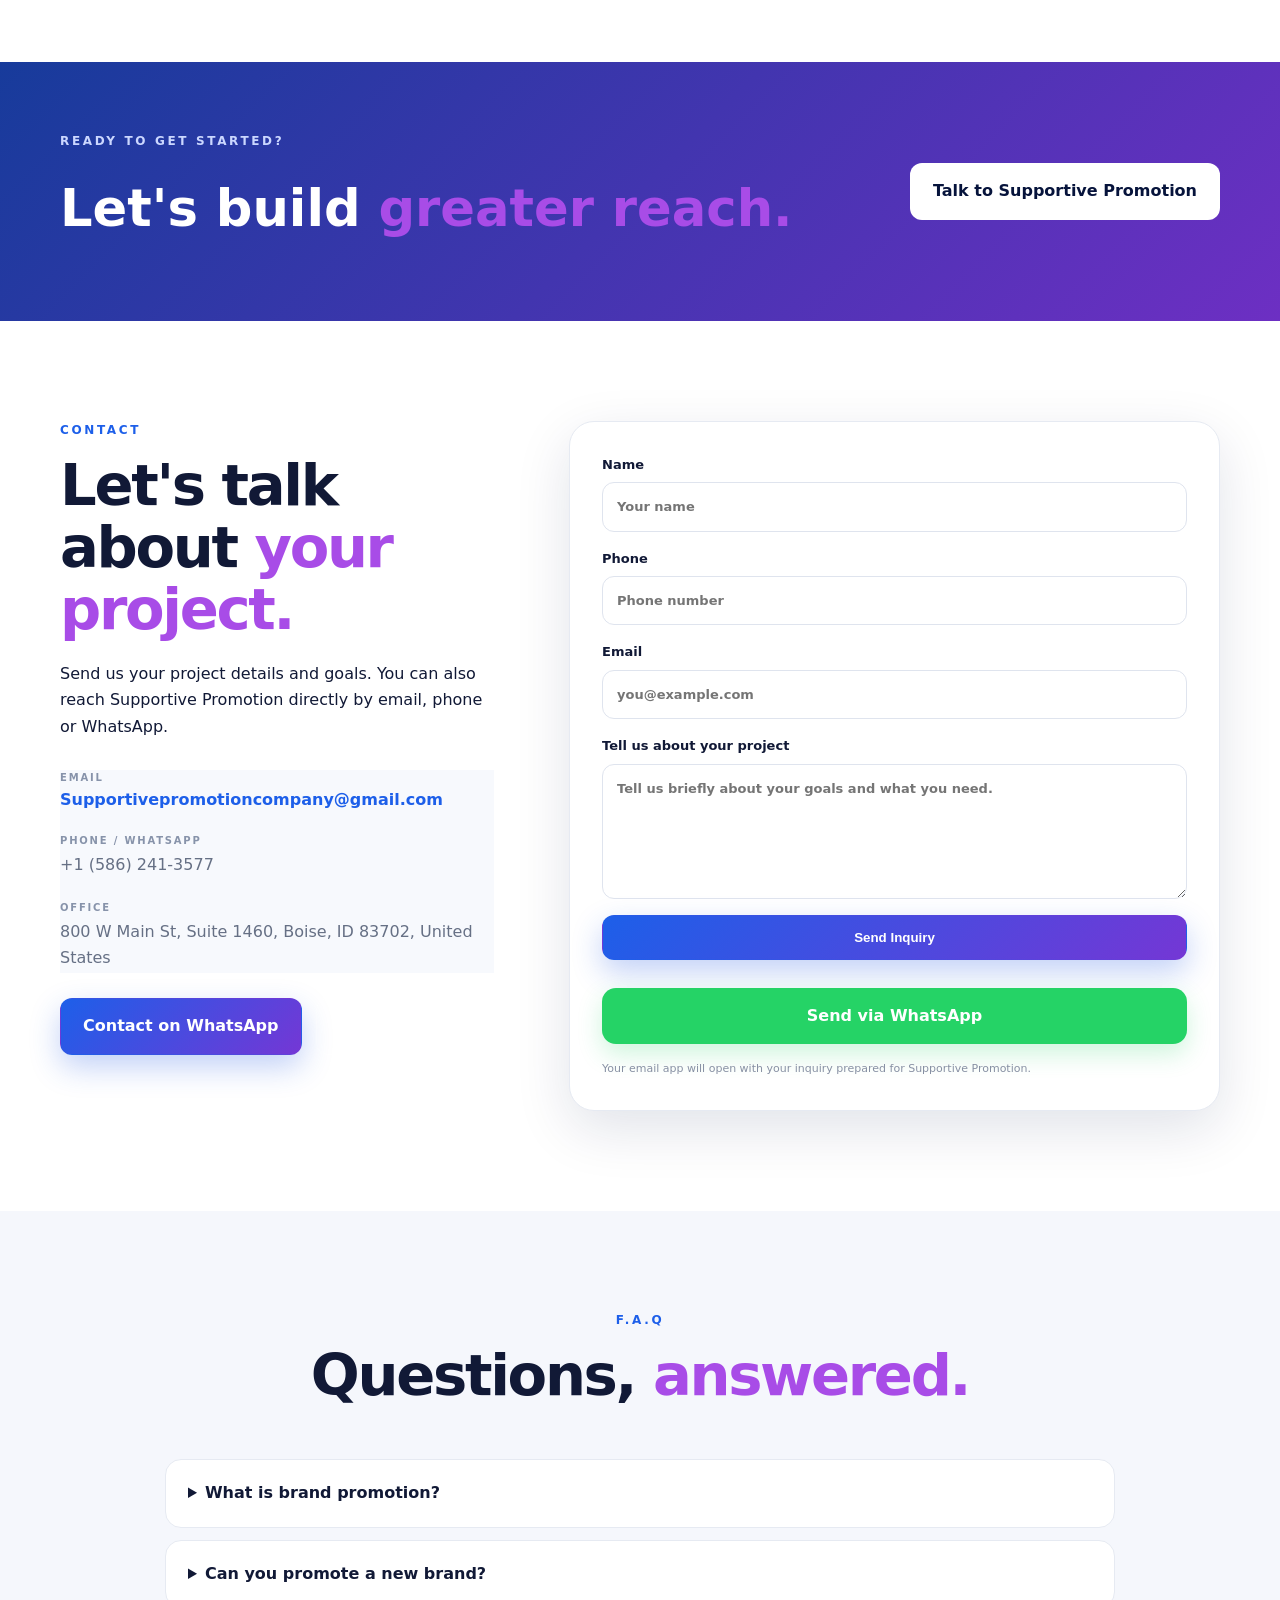
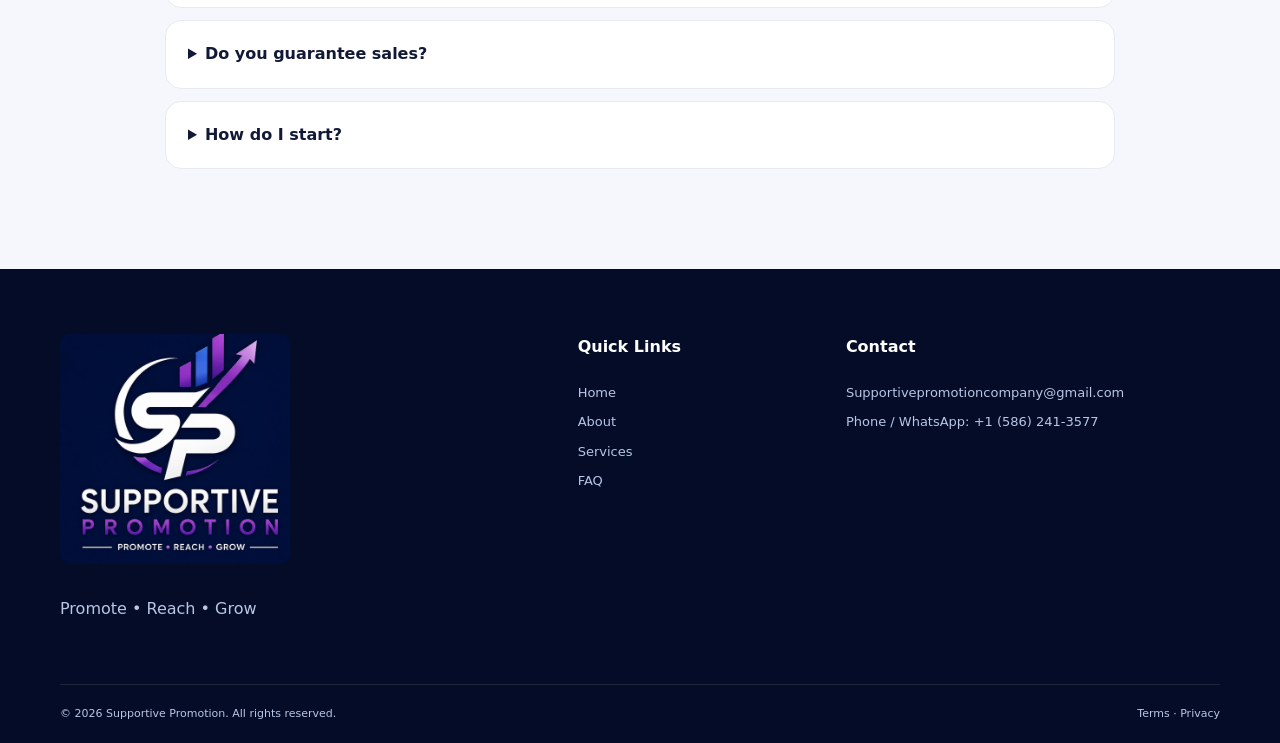
==== commit f389370c: "Update contact details across website pages" ====
--- a/brand-promotion.html
+++ b/brand-promotion.html
@@ -59,8 +59,8 @@
 
 <section class="section cta"><div class="container cta-inner reveal"><div><p class="eyebrow">READY TO GET STARTED?</p><h2>Let's build <span>greater reach.</span></h2></div><a class="btn btn-light" href="#contact">Talk to Supportive Promotion</a></div></section>
 
-<section class="section contact" id="contact"><div class="container two-col"><div class="section-heading reveal"><p class="eyebrow blue">CONTACT</p><h2>Let's talk about <span>your project.</span></h2><p>Send us your project details and goals. You can also reach Supportive Promotion directly by email, phone or WhatsApp.</p><div class="contact-info"><div><small>EMAIL</small><a href="mailto:Supportivepromotioncompany@gmail.com">Supportivepromotioncompany@gmail.com</a></div><div><small>PHONE / WHATSAPP</small><p>+1 (208) 840-9202</p></div><div><small>OFFICE</small><p>800 W Main St, Suite 1460, Boise, ID 83702, United States</p></div></div><div class="page-contact-actions"><a class="btn btn-primary" href="https://wa.me/12088409202" target="_blank" rel="noopener">Contact on WhatsApp</a><a class="btn btn-outline" href="mailto:Supportivepromotioncompany@gmail.com">Send Email</a></div></div>
-<form class="contact-form reveal" id="contactForm"><label>Name<input name="name" required placeholder="Your name"></label><label>Phone<input name="phone" placeholder="Phone number"></label><label>Email<input type="email" name="email" required placeholder="you@example.com"></label><label>Tell us about your project<textarea name="message" rows="5" required placeholder="Tell us briefly about your goals and what you need."></textarea></label><button class="btn btn-primary" type="submit">Send Inquiry</button><a id="whatsapp-inquiry" class="whatsapp-inquiry" href="https://wa.me/12088409202" target="_blank" rel="noopener">Send via WhatsApp</a><p class="form-note">Your email app will open with your inquiry prepared for Supportive Promotion.</p></form></div></section>
+<section class="section contact" id="contact"><div class="container two-col"><div class="section-heading reveal"><p class="eyebrow blue">CONTACT</p><h2>Let's talk about <span>your project.</span></h2><p>Send us your project details and goals. You can also reach Supportive Promotion directly by email, phone or WhatsApp.</p><div class="contact-info"><div><small>EMAIL</small><a href="mailto:Supportivepromotioncompany@gmail.com">Supportivepromotioncompany@gmail.com</a></div><div><small>PHONE / WHATSAPP</small><p>+1 (586) 241-3577</p></div><div><small>OFFICE</small><p>800 W Main St, Suite 1460, Boise, ID 83702, United States</p></div></div><div class="page-contact-actions"><a class="btn btn-primary" href="https://wa.me/	15862413577" target="_blank" rel="noopener">Contact on WhatsApp</a><a class="btn btn-outline" href="mailto:Supportivepromotioncompany@gmail.com">Send Email</a></div></div>
+<form class="contact-form reveal" id="contactForm"><label>Name<input name="name" required placeholder="Your name"></label><label>Phone<input name="phone" placeholder="Phone number"></label><label>Email<input type="email" name="email" required placeholder="you@example.com"></label><label>Tell us about your project<textarea name="message" rows="5" required placeholder="Tell us briefly about your goals and what you need."></textarea></label><button class="btn btn-primary" type="submit">Send Inquiry</button><a id="whatsapp-inquiry" class="whatsapp-inquiry" href="https://wa.me/	15862413577" target="_blank" rel="noopener">Send via WhatsApp</a><p class="form-note">Your email app will open with your inquiry prepared for Supportive Promotion.</p></form></div></section>
 
 <section class="section soft" id="faq"><div class="container faq-wrap"><div class="section-heading centered reveal"><p class="eyebrow blue">F.A.Q</p><h2>Questions, <span>answered.</span></h2></div><div class="faq-list"><details class="reveal"><summary>What is brand promotion?</summary><p>Brand promotion is the strategic use of messaging, content and promotional channels to increase awareness and help relevant audiences discover a brand.</p></details>
 <details class="reveal"><summary>Can you promote a new brand?</summary><p>Yes. New and developing brands can be considered depending on their goals, content and promotion requirements.</p></details>
@@ -68,6 +68,6 @@
 <details class="reveal"><summary>How do I start?</summary><p>Send us your brand details, goals, relevant links and the audience you want to reach.</p></details></div></div></section>
 </main>
 <div class="floating-actions" aria-label="Quick actions"><a href="mailto:Supportivepromotioncompany@gmail.com" title="Email Supportive Promotion" aria-label="Email Supportive Promotion">✉</a><button id="backTop" title="Back to top" aria-label="Back to top">↑</button></div>
-<footer class="footer"><div class="container footer-grid"><div><img src="supportive-promotion-logo-nav.jpg" class="footer-logo" alt="Supportive Promotion"><p>Promote • Reach • Grow</p></div><div><h4>Quick Links</h4><a href="index.html">Home</a><a href="index.html#about">About</a><a href="index.html#services">Services</a><a href="#faq">FAQ</a></div><div><h4>Contact</h4><a href="mailto:Supportivepromotioncompany@gmail.com">Supportivepromotioncompany@gmail.com</a><span>Phone / WhatsApp: +1 (208) 840-9202</span></div></div><div class="container footer-bottom"><span>© 2026 Supportive Promotion. All rights reserved.</span><span>Terms · Privacy</span></div></footer>
+<footer class="footer"><div class="container footer-grid"><div><img src="supportive-promotion-logo-nav.jpg" class="footer-logo" alt="Supportive Promotion"><p>Promote • Reach • Grow</p></div><div><h4>Quick Links</h4><a href="index.html">Home</a><a href="index.html#about">About</a><a href="index.html#services">Services</a><a href="#faq">FAQ</a></div><div><h4>Contact</h4><a href="mailto:Supportivepromotioncompany@gmail.com">Supportivepromotioncompany@gmail.com</a><span>Phone / WhatsApp: +1 (586) 241-3577</span></div></div><div class="container footer-bottom"><span>© 2026 Supportive Promotion. All rights reserved.</span><span>Terms · Privacy</span></div></footer>
 <script src="script.js"></script>
 </body></html>
